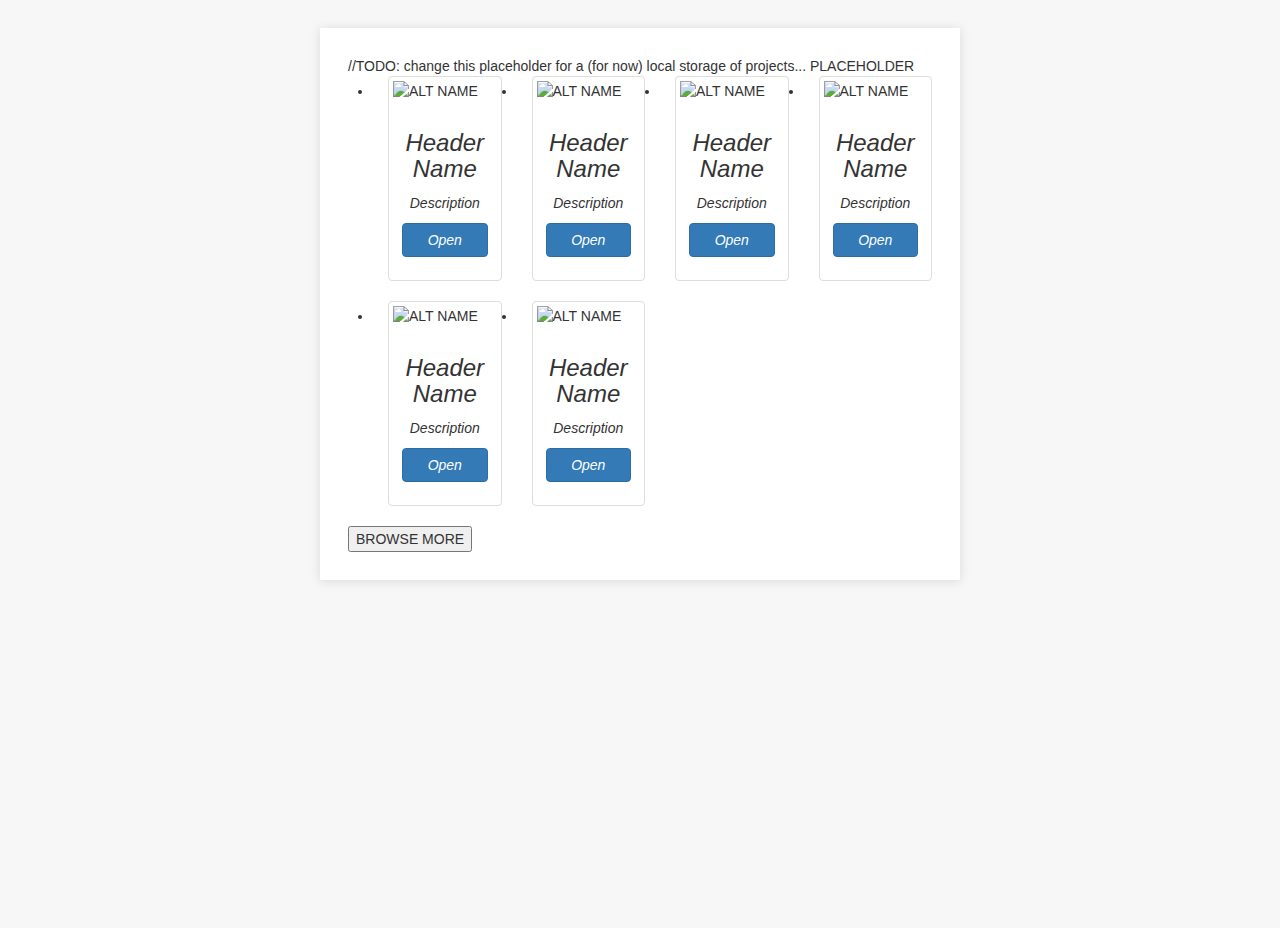
==== WebContent/index.html @ 64dad1ae "First HTML commit: html files not yet revised" ====
<!DOCTYPE HTML>
<html>

<head>
	<meta name="keywords" content="augmented, reality, ar, authoring, tools, realidad, aumentada, visual, environment, development">
	<meta name="description" content="Authoring tools for Augmented Reality development using visual programming">
	<meta name="author" content="Luis José Quintana Bolaño (@Glidder_)">
	<meta charset="UTF-8">
	
	<script src="https://ajax.googleapis.com/ajax/libs/jquery/1.11.3/jquery.min.js"></script>
	<!-- Bootstrap -->
	<meta name="viewport" content="width=device-width, initial-scale=1">
	<link rel="stylesheet" href="https://maxcdn.bootstrapcdn.com/bootstrap/3.3.5/css/bootstrap.min.css">
	<link rel="stylesheet" href="https://maxcdn.bootstrapcdn.com/bootstrap/3.3.5/css/bootstrap-theme.min.css">	
	<script src="https://maxcdn.bootstrapcdn.com/bootstrap/3.3.5/js/bootstrap.min.js"></script>
	<!--/Bootstrap -->
	
	<link href="./css/style.css" rel="stylesheet">
	<script src="./js/core.js"></script>
	
	<title>VEARD | Visual Environment for Augmented Reality Development</title>
</head>

<body role="document">
	<div id=header></div>
	<div class="container" role="main"> //TODO: change this placeholder for a (for now) local storage of projects...
	PLACEHOLDER
		<div id="thumbs" class="row">
			<ul  class="thumbnails">
	            <li class="col-md-3">
	              <div class="thumbnail">
	                <img src="http://placehold.it/320x200" alt="ALT NAME">
	                <div class="caption">
	                  <h3>Header Name</h3>
	                  <p>Description</p>
	                  <p align="center"><a href="http://bootsnipp.com/" class="btn btn-primary btn-block">Open</a></p>
	                </div>
	              </div>
	            </li>
	              <li class="col-md-3">
	              <div class="thumbnail">
	                <img src="http://placehold.it/320x200" alt="ALT NAME">
	                <div class="caption">
	                  <h3>Header Name</h3>
	                  <p>Description</p>
	                  <p align="center"><a href="http://bootsnipp.com/" class="btn btn-primary btn-block">Open</a></p>
	                </div>
	              </div>
	            </li>
	              <li class="col-md-3">
	              <div class="thumbnail">
	                <img src="http://placehold.it/320x200" alt="ALT NAME">
	                <div class="caption">
	                  <h3>Header Name</h3>
	                  <p>Description</p>
	                  <p align="center"><a href="http://bootsnipp.com/" class="btn btn-primary btn-block">Open</a></p>
	                </div>
	              </div>
	            </li>
	            <li class="col-md-3">
	              <div class="thumbnail">
	                <img src="http://placehold.it/320x200" alt="ALT NAME">
	                <div class="caption">
	                  <h3>Header Name</h3>
	                  <p>Description</p>
	                  <p align="center"><a href="http://bootsnipp.com/" class="btn btn-primary btn-block">Open</a></p>
	                </div>
	              </div>
	            </li>
	              <li class="col-md-3">
	                <div class="thumbnail">
	                  <img src="http://placehold.it/320x200" alt="ALT NAME">
	                  <div class="caption">
	                    <h3>Header Name</h3>
	                    <p>Description</p>
	                    <p align="center"><a href="http://bootsnipp.com/" class="btn btn-primary btn-block">Open</a></p>
	                  </div>
	                </div>
	              </li>
	              <li class="col-md-3">
	                <div class="thumbnail">
	                  <img src="http://placehold.it/320x200" alt="ALT NAME">
	                  <div class="caption">
	                    <h3>Header Name</h3>
	                    <p>Description</p>
	                    <p align="center"><a href="http://bootsnipp.com/" class="btn btn-primary btn-block">Open</a></p>
	                  </div>
	                </div>
	              </li>
	        </ul>
		</div>
		<button>BROWSE MORE</button>
	</div>
	<div id=footer></div>
	<script src="./js/index.js"></script>
</body></html>
---- WebContent/css/style.css ----
html{
	height:100%
	}
body {
    background: #F7F7F7;
    margin: 0;
    padding: 0;
    height: 100%;
}

h1 {
    font-weight: normal;
    font-size: 140%;
	 text-align: center;
}

h2 {
    text-align: center;
}

h3 {
    font-weight: normal;
    font-style: italic;
    text-align: center;
}

iframe {
  width: 100%;
  height: 100%;
  border-style: solid;
  border-color: #ddd;
  border-width: 0 1px 1px 0;
}

.invisible {
    display: none;
}

.container {
    margin: 2em auto 0;
    width: 640px;
    padding: 2em;
    background: white;
    -webkit-box-shadow: 0 1px 10px #D9D9D9;
    -moz-box-shadow: 0 1px 10px #D9D9D9;
    -ms-box-shadow: 0 1px 10px #D9D9D9;
    -o-box-shadow: 0 1px 10px #D9D9D9;
    box-shadow: 0 1px 10px #D9D9D9;
}

.caption {
    font-style: italic;
    text-align: center;
    padding: 1em;
}

.translucent {
    margin: 5px 100px 0;
    width: 400px;
    padding: 10px;
    position: fixed;
    top: 0;
    left: 0;
    background: rgba(128, 128, 128, 0.2);
    border-radius: 5px;
    font-family: Helvetica, serif;
    font-style: italic;
    font-size: 12px;
    color: white;
}

#stats { position: absolute; top:0; left: 0 }
#stats #fps #fpsText { color: #aaa !important }
#stats #fps #fpsGraph { display: block }

.tab-content>.active { display: flex }
.tabset, .tab-content, .tab-pane, .tabbable {
  height:100%;
}
#viewer {display: flex}
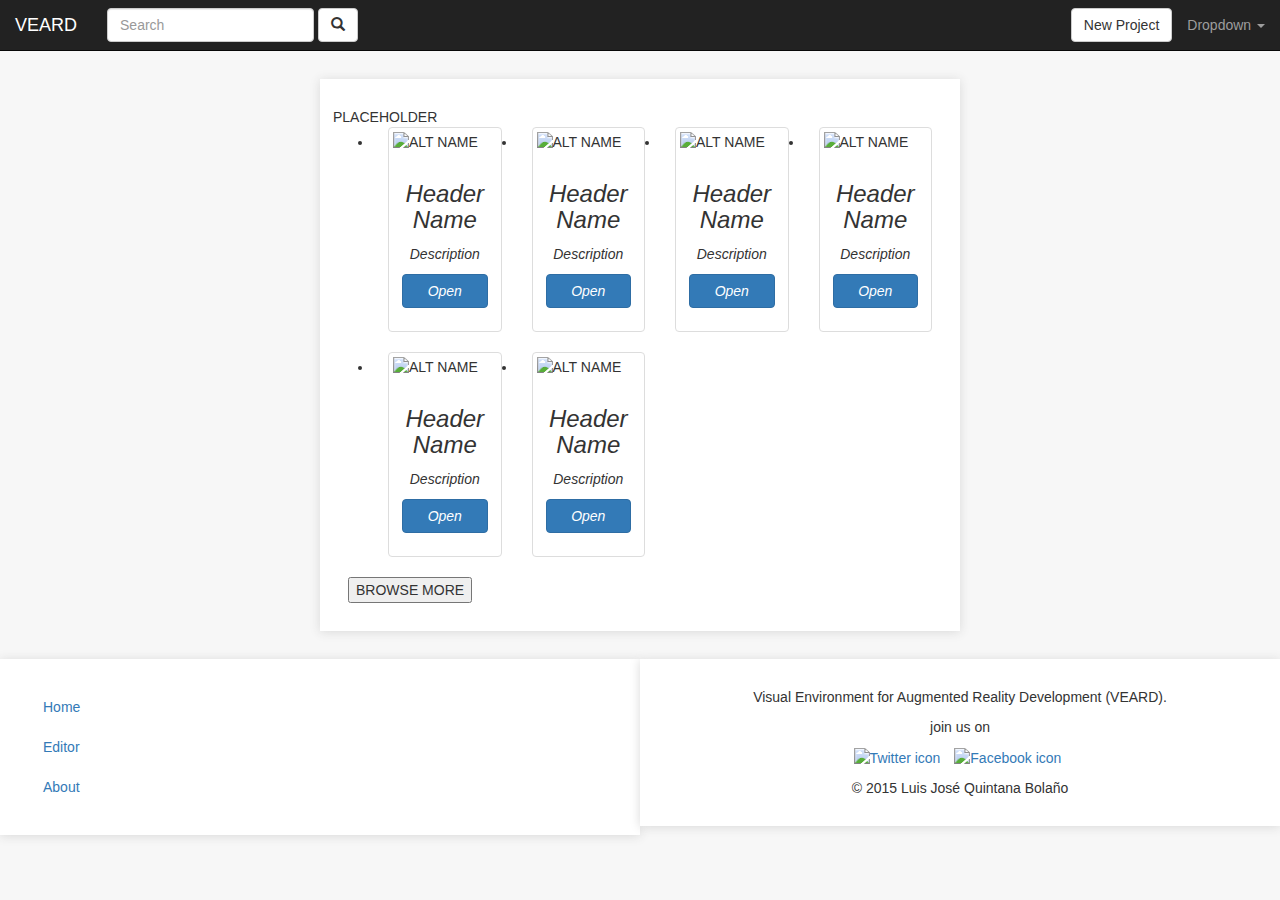
==== commit 2bf23032: "Developing the webpage" ====
--- a/WebContent/index.html
+++ b/WebContent/index.html
@@ -23,9 +23,9 @@
 
 <body role="document">
 	<div id=header></div>
-	<div class="container" role="main"> //TODO: change this placeholder for a (for now) local storage of projects...
-	PLACEHOLDER
+	<div class="container" role="main"> 
 		<div id="thumbs" class="row">
+            PLACEHOLDER
 			<ul  class="thumbnails">
 	            <li class="col-md-3">
 	              <div class="thumbnail">
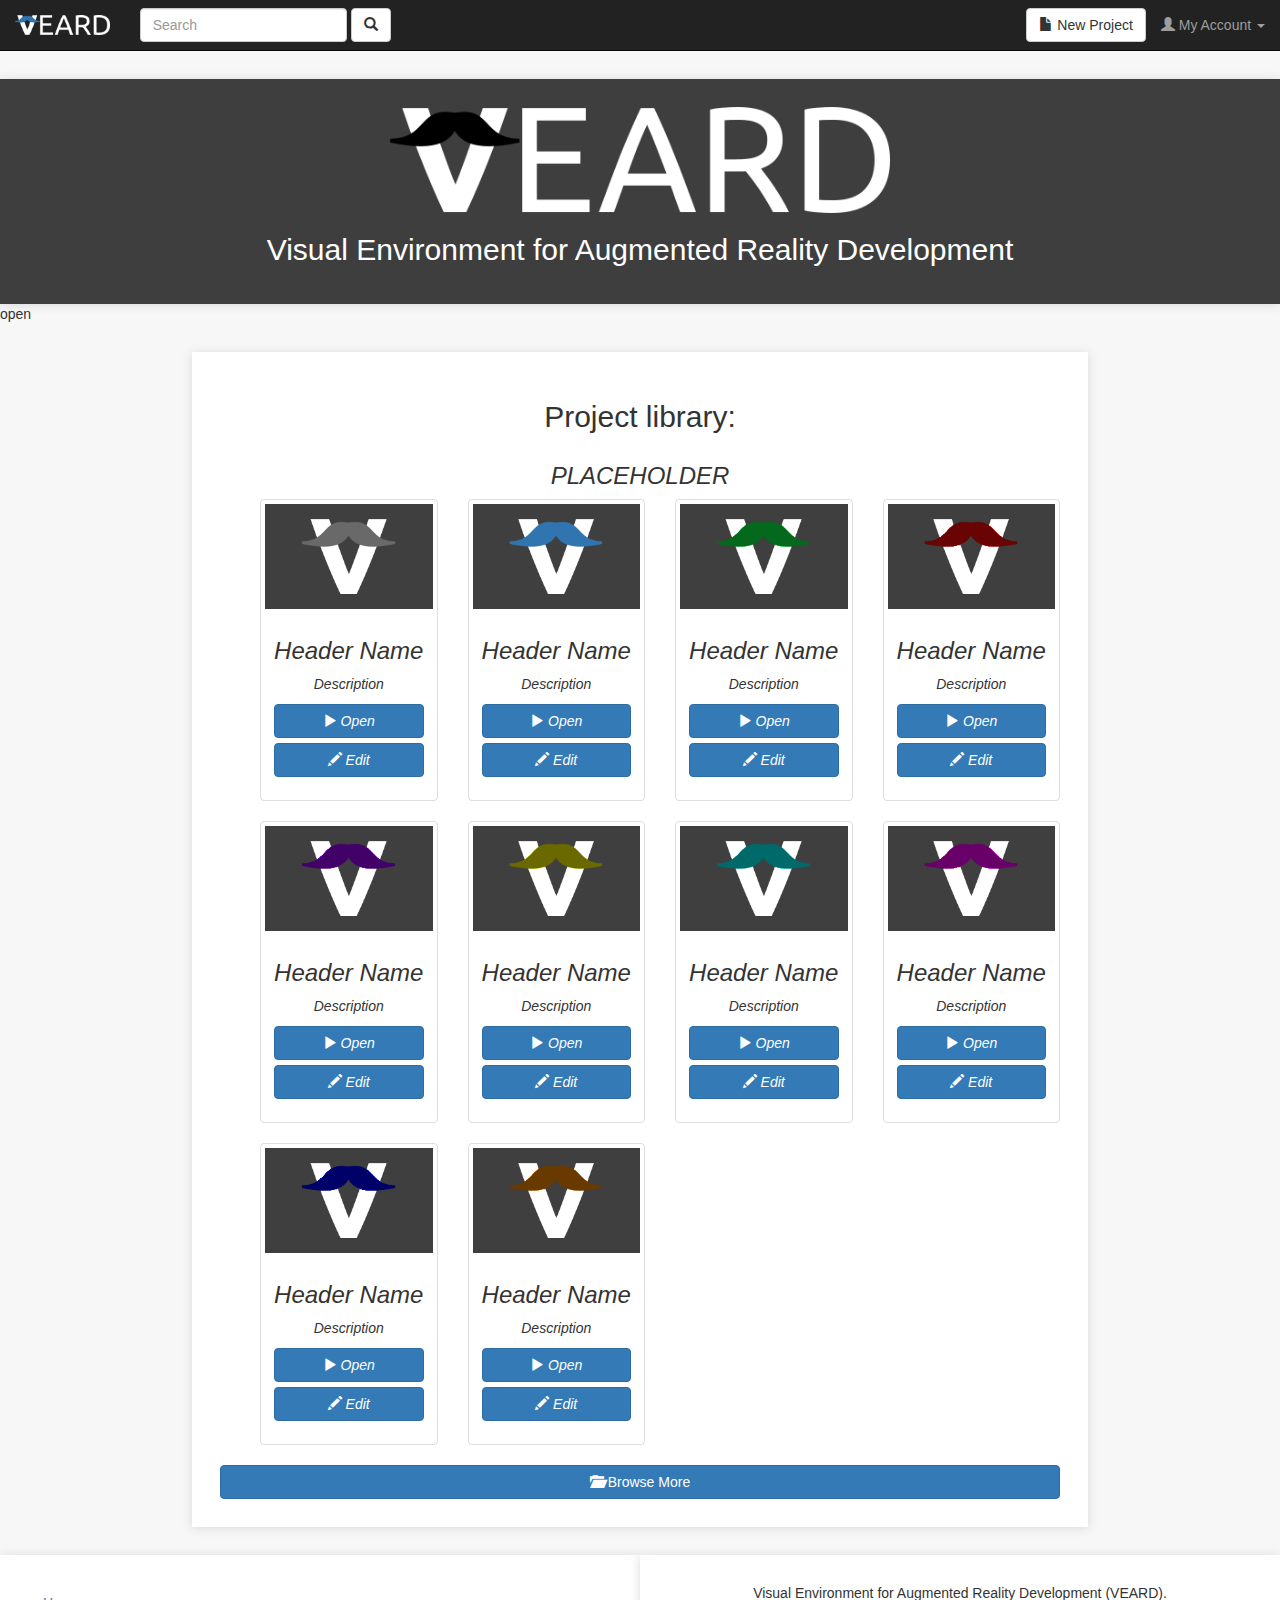
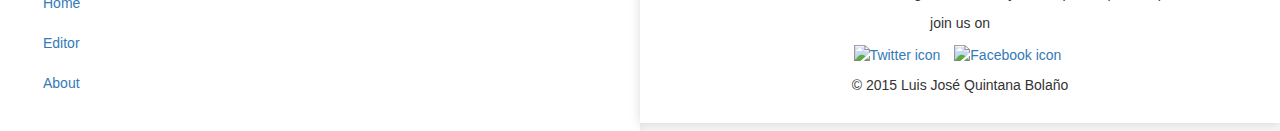
==== commit d69a5491: "Implementando el estilo de la página web" ====
--- a/WebContent/index.html
+++ b/WebContent/index.html
@@ -23,73 +23,130 @@
 
 <body role="document">
 	<div id=header></div>
-	<div class="container" role="main"> 
+    <div class="jumbotron container">
+        <img class="jumboimage" src="./img/VEARD.png" alt="VEARD">
+            <h2>Visual Environment for Augmented Reality Development</h2>   
+  </div>
+    
+    <div id="mySidenav" class="sidenav">
+  <a href="javascript:void(0)" class="closebtn" onclick="closeNav()">&times;</a>
+  <a href="#">About</a>
+  <a href="#">Services</a>
+  <a href="#">Clients</a>
+  <a href="#">Contact</a>
+</div>
+
+<!-- Use any element to open the sidenav -->
+<span onclick="openNav()">open</span>
+    
+	<div class="container maincont" role="main"> 
+        <h2>Project library:</h2>
 		<div id="thumbs" class="row">
-            PLACEHOLDER
+            <h3>PLACEHOLDER</h3>
 			<ul  class="thumbnails">
 	            <li class="col-md-3">
 	              <div class="thumbnail">
-	                <img src="http://placehold.it/320x200" alt="ALT NAME">
+	                <img src="img/veardicon0.png" alt="ALT NAME">
 	                <div class="caption">
 	                  <h3>Header Name</h3>
 	                  <p>Description</p>
-	                  <p align="center"><a href="http://bootsnipp.com/" class="btn btn-primary btn-block">Open</a></p>
+	                  <p align="center"><a href="http://bootsnipp.com/" class="btn btn-primary btn-block"><span class="glyphicon glyphicon-play" aria-hidden="true"></span> Open</a><a href="http://bootsnipp.com/" class="btn btn-primary btn-block"><span class="glyphicon glyphicon-pencil" aria-hidden="true"></span> Edit</a></p>
 	                </div>
 	              </div>
 	            </li>
 	              <li class="col-md-3">
 	              <div class="thumbnail">
-	                <img src="http://placehold.it/320x200" alt="ALT NAME">
+	                <img src="img/veardicon1.png" alt="ALT NAME">
 	                <div class="caption">
 	                  <h3>Header Name</h3>
 	                  <p>Description</p>
-	                  <p align="center"><a href="http://bootsnipp.com/" class="btn btn-primary btn-block">Open</a></p>
+	                  <p align="center"><a href="http://bootsnipp.com/" class="btn btn-primary btn-block"><span class="glyphicon glyphicon-play" aria-hidden="true"></span> Open</a><a href="http://bootsnipp.com/" class="btn btn-primary btn-block"><span class="glyphicon glyphicon-pencil" aria-hidden="true"></span> Edit</a></p>
 	                </div>
 	              </div>
 	            </li>
 	              <li class="col-md-3">
 	              <div class="thumbnail">
-	                <img src="http://placehold.it/320x200" alt="ALT NAME">
+	                <img src="img/veardicon2.png" alt="ALT NAME">
 	                <div class="caption">
 	                  <h3>Header Name</h3>
 	                  <p>Description</p>
-	                  <p align="center"><a href="http://bootsnipp.com/" class="btn btn-primary btn-block">Open</a></p>
+	                  <p align="center"><a href="http://bootsnipp.com/" class="btn btn-primary btn-block"><span class="glyphicon glyphicon-play" aria-hidden="true"></span> Open</a><a href="http://bootsnipp.com/" class="btn btn-primary btn-block"><span class="glyphicon glyphicon-pencil" aria-hidden="true"></span> Edit</a></p>
 	                </div>
 	              </div>
 	            </li>
 	            <li class="col-md-3">
 	              <div class="thumbnail">
-	                <img src="http://placehold.it/320x200" alt="ALT NAME">
+	                <img src="img/veardicon3.png" alt="ALT NAME">
 	                <div class="caption">
 	                  <h3>Header Name</h3>
 	                  <p>Description</p>
-	                  <p align="center"><a href="http://bootsnipp.com/" class="btn btn-primary btn-block">Open</a></p>
+	                  <p align="center"><a href="http://bootsnipp.com/" class="btn btn-primary btn-block"><span class="glyphicon glyphicon-play" aria-hidden="true"></span> Open</a><a href="http://bootsnipp.com/" class="btn btn-primary btn-block"><span class="glyphicon glyphicon-pencil" aria-hidden="true"></span> Edit</a></p>
 	                </div>
 	              </div>
 	            </li>
 	              <li class="col-md-3">
 	                <div class="thumbnail">
-	                  <img src="http://placehold.it/320x200" alt="ALT NAME">
+	                  <img src="img/veardicon4.png" alt="ALT NAME">
 	                  <div class="caption">
 	                    <h3>Header Name</h3>
 	                    <p>Description</p>
-	                    <p align="center"><a href="http://bootsnipp.com/" class="btn btn-primary btn-block">Open</a></p>
+	                    <p align="center"><a href="http://bootsnipp.com/" class="btn btn-primary btn-block"><span class="glyphicon glyphicon-play" aria-hidden="true"></span> Open</a><a href="http://bootsnipp.com/" class="btn btn-primary btn-block"><span class="glyphicon glyphicon-pencil" aria-hidden="true"></span> Edit</a></p>
 	                  </div>
 	                </div>
 	              </li>
 	              <li class="col-md-3">
 	                <div class="thumbnail">
-	                  <img src="http://placehold.it/320x200" alt="ALT NAME">
+	                  <img src="img/veardicon5.png" alt="ALT NAME">
 	                  <div class="caption">
 	                    <h3>Header Name</h3>
 	                    <p>Description</p>
-	                    <p align="center"><a href="http://bootsnipp.com/" class="btn btn-primary btn-block">Open</a></p>
+	                    <p align="center"><a href="http://bootsnipp.com/" class="btn btn-primary btn-block"><span class="glyphicon glyphicon-play" aria-hidden="true"></span> Open</a><a href="http://bootsnipp.com/" class="btn btn-primary btn-block"><span class="glyphicon glyphicon-pencil" aria-hidden="true"></span> Edit</a></p>
+	                  </div>
+	                </div>
+	              </li>
+                <li class="col-md-3">
+	                <div class="thumbnail">
+	                  <img src="img/veardicon6.png" alt="ALT NAME">
+	                  <div class="caption">
+	                    <h3>Header Name</h3>
+	                    <p>Description</p>
+	                    <p align="center"><a href="http://bootsnipp.com/" class="btn btn-primary btn-block"><span class="glyphicon glyphicon-play" aria-hidden="true"></span> Open</a><a href="http://bootsnipp.com/" class="btn btn-primary btn-block"><span class="glyphicon glyphicon-pencil" aria-hidden="true"></span> Edit</a></p>
+	                  </div>
+	                </div>
+	              </li>
+                <li class="col-md-3">
+	                <div class="thumbnail">
+	                  <img src="img/veardicon7.png" alt="ALT NAME">
+	                  <div class="caption">
+	                    <h3>Header Name</h3>
+	                    <p>Description</p>
+	                    <p align="center"><a href="http://bootsnipp.com/" class="btn btn-primary btn-block"><span class="glyphicon glyphicon-play" aria-hidden="true"></span> Open</a><a href="http://bootsnipp.com/" class="btn btn-primary btn-block"><span class="glyphicon glyphicon-pencil" aria-hidden="true"></span> Edit</a></p>
+	                  </div>
+	                </div>
+	              </li>
+                <li class="col-md-3">
+	                <div class="thumbnail">
+	                  <img src="img/veardicon8.png" alt="ALT NAME">
+	                  <div class="caption">
+	                    <h3>Header Name</h3>
+	                    <p>Description</p>
+	                    <p align="center"><a href="http://bootsnipp.com/" class="btn btn-primary btn-block"><span class="glyphicon glyphicon-play" aria-hidden="true"></span> Open</a><a href="http://bootsnipp.com/" class="btn btn-primary btn-block"><span class="glyphicon glyphicon-pencil" aria-hidden="true"></span> Edit</a></p>
+	                  </div>
+	                </div>
+	              </li>
+                <li class="col-md-3">
+	                <div class="thumbnail">
+	                  <img src="img/veardicon9.png" alt="ALT NAME">
+	                  <div class="caption">
+	                    <h3>Header Name</h3>
+	                    <p>Description</p>
+	                    <p align="center"><a href="http://bootsnipp.com/" class="btn btn-primary btn-block"><span class="glyphicon glyphicon-play" aria-hidden="true"></span> Open</a><a href="http://bootsnipp.com/" class="btn btn-primary btn-block"><span class="glyphicon glyphicon-pencil" aria-hidden="true"></span> Edit</a></p>
 	                  </div>
 	                </div>
 	              </li>
 	        </ul>
 		</div>
-		<button>BROWSE MORE</button>
+		<button class="btn btn-primary btn-block" onclick="$('#thumbs').load('./rest/dao/projects');"><span class="glyphicon glyphicon-folder-open" aria-hidden="true"></span>  Browse More</button>
 	</div>
 	<div id=footer></div>
 	<script src="./js/index.js"></script>
--- a/WebContent/css/style.css
+++ b/WebContent/css/style.css
@@ -1,8 +1,8 @@
 html{
-	height:100%
+	height:100%;
 	}
 body {
-    background: #F7F7F7;
+    background-color: #F7F7F7;
     margin: 0;
     padding: 0;
     height: 100%;
@@ -77,4 +77,82 @@
 .tabset, .tab-content, .tab-pane, .tabbable {
   height:100%;
 }
-#viewer {display: flex}+#viewer {display: flex}
+
+.navbar-brand>img {
+  max-height: 100%;
+}
+.jumbotron {
+    width: 100%;
+    background-color: #3e3e3e;;
+    color:white;
+}
+.jumboimage {
+    width:500px;
+    max-width: 100%;
+    height: auto;
+    display: block;
+    margin-left: auto;
+    margin-right: auto;
+}
+.jumbotron>p{
+    display: block;
+    margin-left: auto;
+    margin-right: auto;
+    text-align: center;
+}
+
+ /* The side navigation menu */
+.sidenav {
+    height: 100%; /* 100% Full-height */
+    width: 0; /* 0 width - change this with JavaScript */
+    position: fixed; /* Stay in place */
+    z-index: 1; /* Stay on top */
+    top: 0;
+    left: 0;
+    background-color: #111; /* Black*/
+    overflow-x: hidden; /* Disable horizontal scroll */
+    padding-top: 60px; /* Place content 60px from the top */
+    transition: 0.5s; /* 0.5 second transition effect to slide in the sidenav */
+}
+
+/* The navigation menu links */
+.sidenav a {
+    padding: 8px 8px 8px 32px;
+    text-decoration: none;
+    font-size: 25px;
+    color: #818181;
+    display: block;
+    transition: 0.3s
+}
+
+/* When you mouse over the navigation links, change their color */
+.sidenav a:hover, .offcanvas a:focus{
+    color: #f1f1f1;
+}
+
+/* Position and style the close button (top right corner) */
+.sidenav .closebtn {
+    position: absolute;
+    top: 0;
+    right: 25px;
+    font-size: 36px;
+    margin-left: 50px;
+}
+
+/* Style page content - use this if you want to push the page content to the right when you open the side navigation */
+#main {
+    transition: margin-left .5s;
+    padding: 20px;
+}
+
+/* On smaller screens, where height is less than 450px, change the style of the sidenav (less padding and a smaller font size) */
+@media screen and (max-height: 450px) {
+    .sidenav {padding-top: 15px;}
+    .sidenav a {font-size: 18px;}
+} 
+.maincont{
+    max-width:70%;
+    width: 70%;
+}
+.thumbnails li{list-style:none !important;}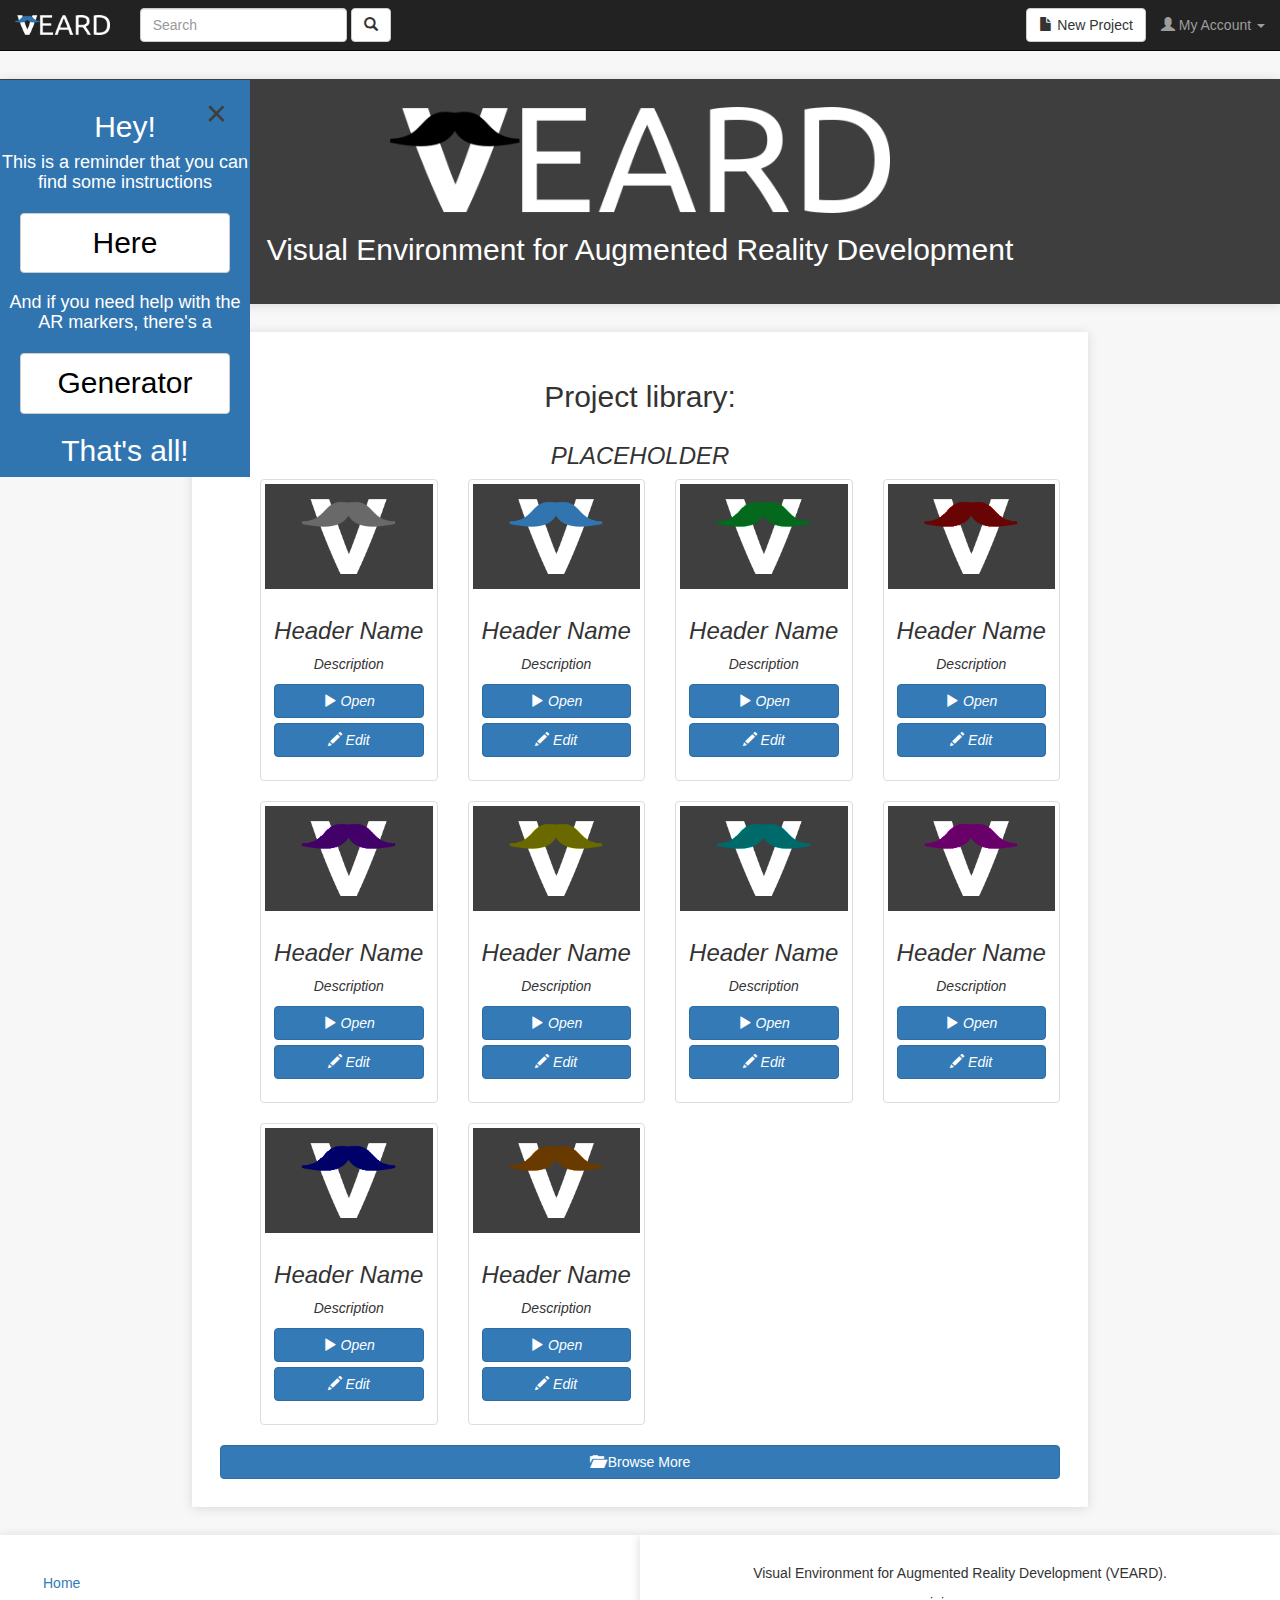
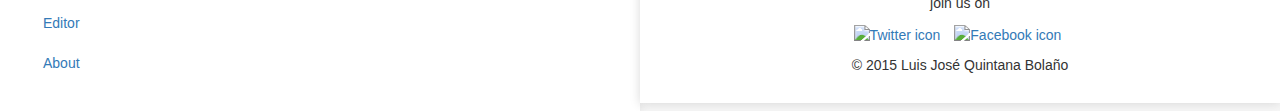
==== commit 66100763: "Implementando el estilo de la página web" ====
--- a/WebContent/index.html
+++ b/WebContent/index.html
@@ -28,16 +28,15 @@
             <h2>Visual Environment for Augmented Reality Development</h2>   
   </div>
     
-    <div id="mySidenav" class="sidenav">
+    <div id="mySidenav" class="sidenav text-center">
   <a href="javascript:void(0)" class="closebtn" onclick="closeNav()">&times;</a>
-  <a href="#">About</a>
-  <a href="#">Services</a>
-  <a href="#">Clients</a>
-  <a href="#">Contact</a>
+        <h2>Hey!</h2><h4> This is a reminder that you can find some instructions<a class="btn btn-default sidebtn" href="about.html">Here</a></h4>
+        <h4>And if you need help with the AR markers, there's a <a class="btn btn-default sidebtn" href="http://terpconnect.umd.edu/~jwelsh12/enes100/markergen.html">Generator</a></h4>
+        <h2>That's all!</h2>
 </div>
 
 <!-- Use any element to open the sidenav -->
-<span onclick="openNav()">open</span>
+<!--span onclick="openNav()">open</span-->
     
 	<div class="container maincont" role="main"> 
         <h2>Project library:</h2>
--- a/WebContent/css/style.css
+++ b/WebContent/css/style.css
@@ -104,38 +104,42 @@
 
  /* The side navigation menu */
 .sidenav {
-    height: 100%; /* 100% Full-height */
-    width: 0; /* 0 width - change this with JavaScript */
+    color:white;
+    max-height:50%; /* 100% Full-height */
+    max-width: 85%;
+    width: 250px; /* 0 width - change this with JavaScript */
     position: fixed; /* Stay in place */
     z-index: 1; /* Stay on top */
     top: 0;
     left: 0;
-    background-color: #111; /* Black*/
+    background-color: #3175b0; 
     overflow-x: hidden; /* Disable horizontal scroll */
-    padding-top: 60px; /* Place content 60px from the top */
+    padding-top: 10px; /* Place content 60px from the top */
     transition: 0.5s; /* 0.5 second transition effect to slide in the sidenav */
+    margin-top: 80px;
 }
 
 /* The navigation menu links */
 .sidenav a {
-    padding: 8px 8px 8px 32px;
+    padding: 8px 8px 8px 8px;
     text-decoration: none;
-    font-size: 25px;
-    color: #818181;
+    font-size: 30px;
+    color: black;
     display: block;
     transition: 0.3s
 }
 
 /* When you mouse over the navigation links, change their color */
 .sidenav a:hover, .offcanvas a:focus{
-    color: #f1f1f1;
+    color: #3175b0;
 }
 
 /* Position and style the close button (top right corner) */
 .sidenav .closebtn {
+    color: #3e3e3e;
     position: absolute;
     top: 0;
-    right: 25px;
+    right: 15px;
     font-size: 36px;
     margin-left: 50px;
 }
@@ -155,4 +159,7 @@
     max-width:70%;
     width: 70%;
 }
-.thumbnails li{list-style:none !important;}+.thumbnails li{list-style:none !important;}
+.sidebtn{
+    margin: 20px;
+}
